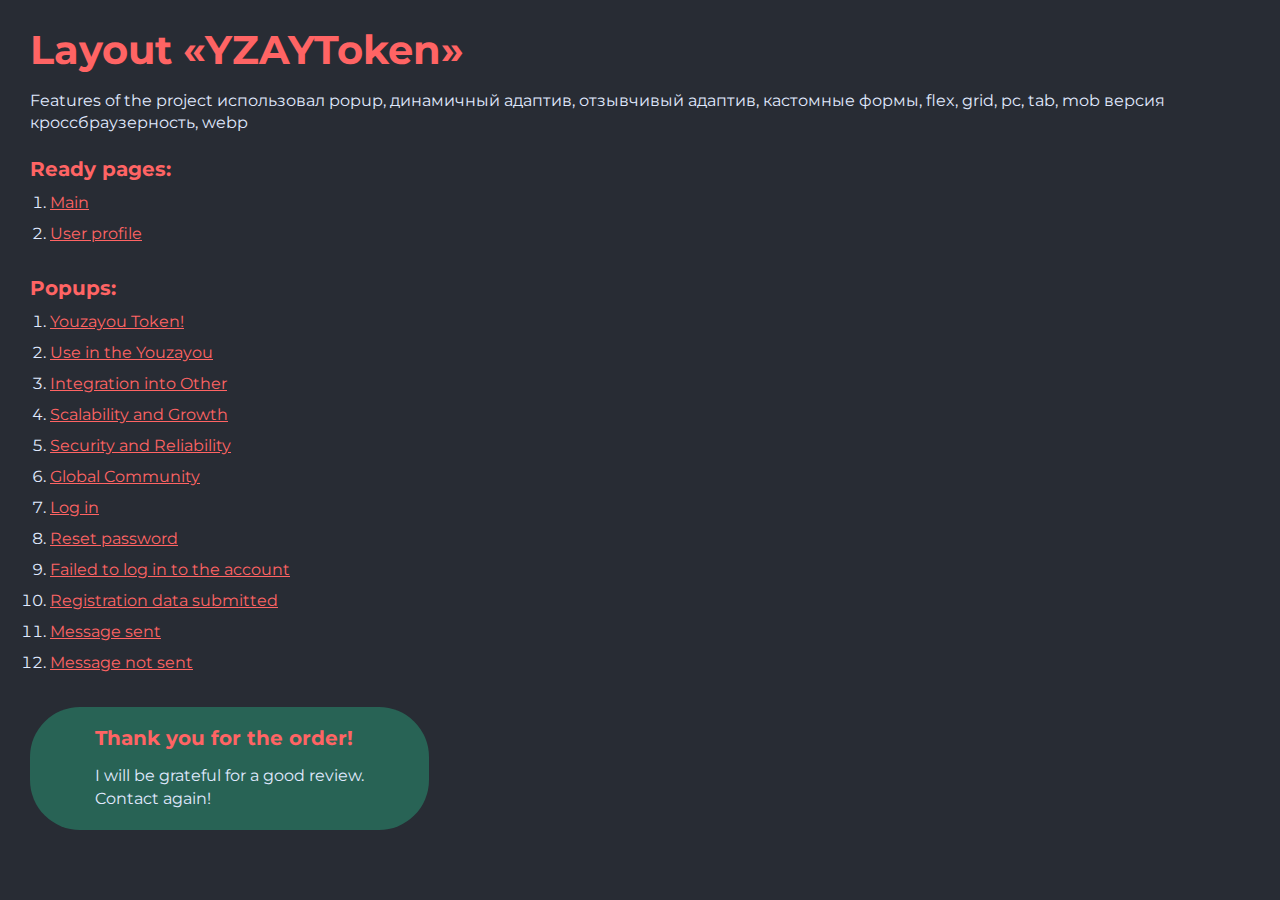
==== index.html @ 387fd281 "Add files via upload" ====
<!DOCTYPE html>
<html>

<head>
	<meta charset="UTF-8">
	<meta name="viewport" content="width=device-width, initial-scale=1.0">
	<title>Layout «YZAYToken»</title>
</head>

<body>
	<div class="rootpage">
		<h1>Layout «YZAYToken»</h1>
		<div class="rootpage__info">
			Features of the project использовал popup, динамичный адаптив, отзывчивый адаптив, кастомные формы, flex, grid, pc, tab, mob версия кроссбраузерность, webp
		</div>
		<h2>Ready pages:</h2>
		<ol class="rootpage__list">
			<li><a target="_blank" href="home.html">Main</a></li>
			<li><a target="_blank" href="profile.html">User profile</a></li>
		</ol>
		<h2>Popups:</h2>
		<ol class="rootpage__list">
			<li><a target="_blank" href="home.html#youzayou-item-01">Youzayou Token!</a></li>
			<li><a target="_blank" href="home.html#youzayou-item-02">Use in the Youzayou</a></li>
			<li><a target="_blank" href="home.html#youzayou-item-03">Integration into Other</a></li>
			<li><a target="_blank" href="home.html#youzayou-item-04">Scalability and Growth</a></li>
			<li><a target="_blank" href="home.html#youzayou-item-05">Security and Reliability</a></li>
			<li><a target="_blank" href="home.html#youzayou-item-06">Global Community</a></li>
			<li><a target="_blank" href="home.html#log-in-popup">Log in</a></li>
			<li><a target="_blank" href="home.html#reset-popup">Reset password</a></li>
			<li><a target="_blank" href="home.html#failed-popup">Failed to log in to the account</a></li>
			<li><a target="_blank" href="home.html#submitted-popup">Registration data submitted</a></li>
			<li><a target="_blank" href="home.html#sent-popup">Message sent</a></li>
			<li><a target="_blank" href="home.html#not-sent-popup">Message not sent</a></li>
		</ol>
		<div class="rootpage__tnx">
			<h2>Thank you for the order!</h2>
			<p>I will be grateful for a good review.</p>
			<p>Contact again!</p>
		</div>
	</div>
</body>
<style>
	@charset "UTF-8";
	@import url("https://fonts.googleapis.com/css?family=Montserrat:regular,700&display=swap");

	*,
	*::before,
	*::after {
		padding: 0px;
		margin: 0px;
		border: 0px;
		box-sizing: border-box;
	}

	html,
	body {
		height: 100%;
		margin: 0;
		padding: 0;
		min-width: 320px;
		width: 100%;
		color: #e0eaff;
		background: #282c34;
	}

	body {
		font-family: Montserrat;
		font-size: 100%;
		line-height: 1;
		font-size: 1rem;
	}

	a {
		text-decoration: underline;
		color: #ff6464;
	}

	a:visited {
		text-decoration: underline;
		color: #ff6464;
	}

	a:hover {
		text-decoration: none;
	}

	ul li {
		list-style: none;
	}

	img {
		vertical-align: top;
	}

	.wrapper {
		width: 100%;
		min-height: 100%;
		overflow: hidden;
	}

	.rootpage {
		padding: 30px;
		display: flex;
		flex-direction: column;
		align-items: flex-start;
	}

	@media (max-width: 767px) {
		.rootpage {
			padding: 30px 15px;
		}
	}

	h1 {
		color: #ff6464;
		font-size: 2.5rem;
		margin: 0px 0px 1.25rem 0px;
	}

	@media (max-width: 767px) {
		h1 {
			font-size: 1.85rem;
			margin: 0px 0px 1.25rem 0px;
		}
	}

	h2 {
		color: #ff6464;
		font-size: 1.25rem;
		margin: 0px 0px 1rem 0px;
	}

	@media (max-width: 767px) {
		h2 {
			font-size: 1.125rem;
			margin: 0px 0px 1rem 0px;
		}
	}

	.rootpage__info {
		line-height: 140%;
		margin: 0px 0px 1.5rem 0px;
	}

	.rootpage__list {
		margin: 0px 0px 2.25rem 1.25rem;
	}

	.rootpage__list li:not(:last-child) {
		margin: 0px 0px 15px 0px;
	}

	.rootpage__contacts,
	.rootpage__tnx {
		border-radius: 50px;
		padding: 20px 65px;
		line-height: 140%;
	}

	@media (max-width: 767px) {

		.rootpage__contacts,
		.rootpage__tnx {
			border-radius: 40px;
			padding: 20px;
		}
	}

	.rootpage__contacts {
		background: #834f8f;
	}

	.rootpage__contacts a {
		color: #ffeb3b;
	}

	.rootpage__tnx {
		background: #286355;
		margin: 0px 0px 1rem 0px;
	}

	::-webkit-scrollbar {
		background-color: hsl(228, 4%, 15%);
	}

	::-webkit-scrollbar-thumb {
		background-color: hsl(228, 4%, 25%);
	}

	::-webkit-scrollbar-thumb:hover {
		background-color: hsl(228, 4%, 35%);
	}
</style>

</html>
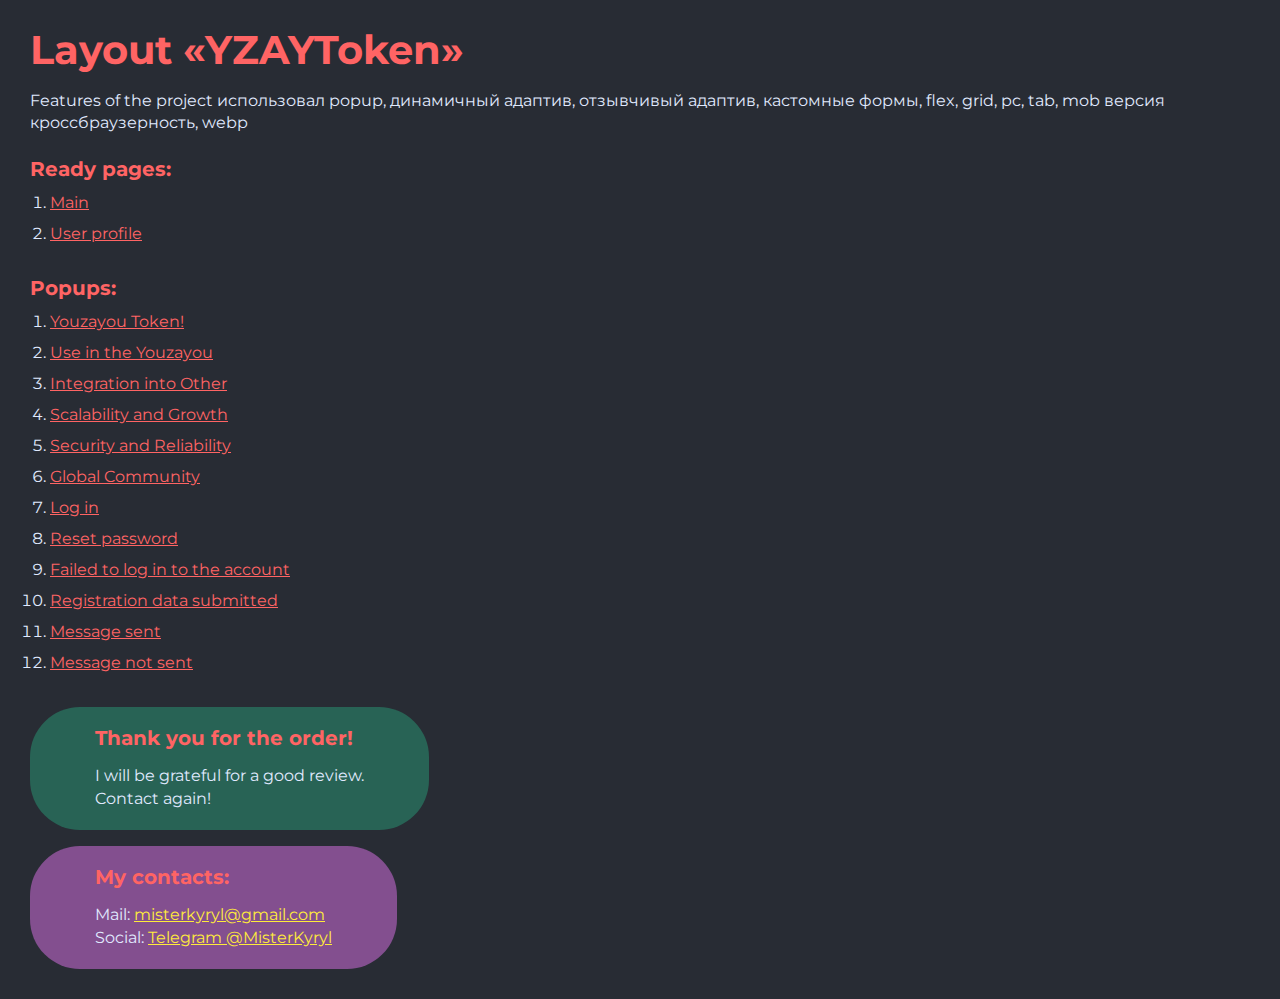
==== commit 717a8c22: "Add files via upload" ====
--- a/index.html
+++ b/index.html
@@ -11,7 +11,8 @@
 	<div class="rootpage">
 		<h1>Layout «YZAYToken»</h1>
 		<div class="rootpage__info">
-			Features of the project использовал popup, динамичный адаптив, отзывчивый адаптив, кастомные формы, flex, grid, pc, tab, mob версия кроссбраузерность, webp
+			Features of the project использовал popup, динамичный адаптив, отзывчивый адаптив, кастомные формы, flex, grid, pc, tab, mob версия
+			кроссбраузерность, webp
 		</div>
 		<h2>Ready pages:</h2>
 		<ol class="rootpage__list">
@@ -38,6 +39,11 @@
 			<p>I will be grateful for a good review.</p>
 			<p>Contact again!</p>
 		</div>
+		<div class="rootpage__contacts">
+			<h2>My contacts:</h2>
+			<p>Mail: <a href="mailto:misterkyryl@gmail.com<">misterkyryl@gmail.com</a></p>
+			<p>Social: <a href="https://t.me/MisterKyryl">Telegram @MisterKyryl</a></p>
+		</div>
 	</div>
 </body>
 <style>
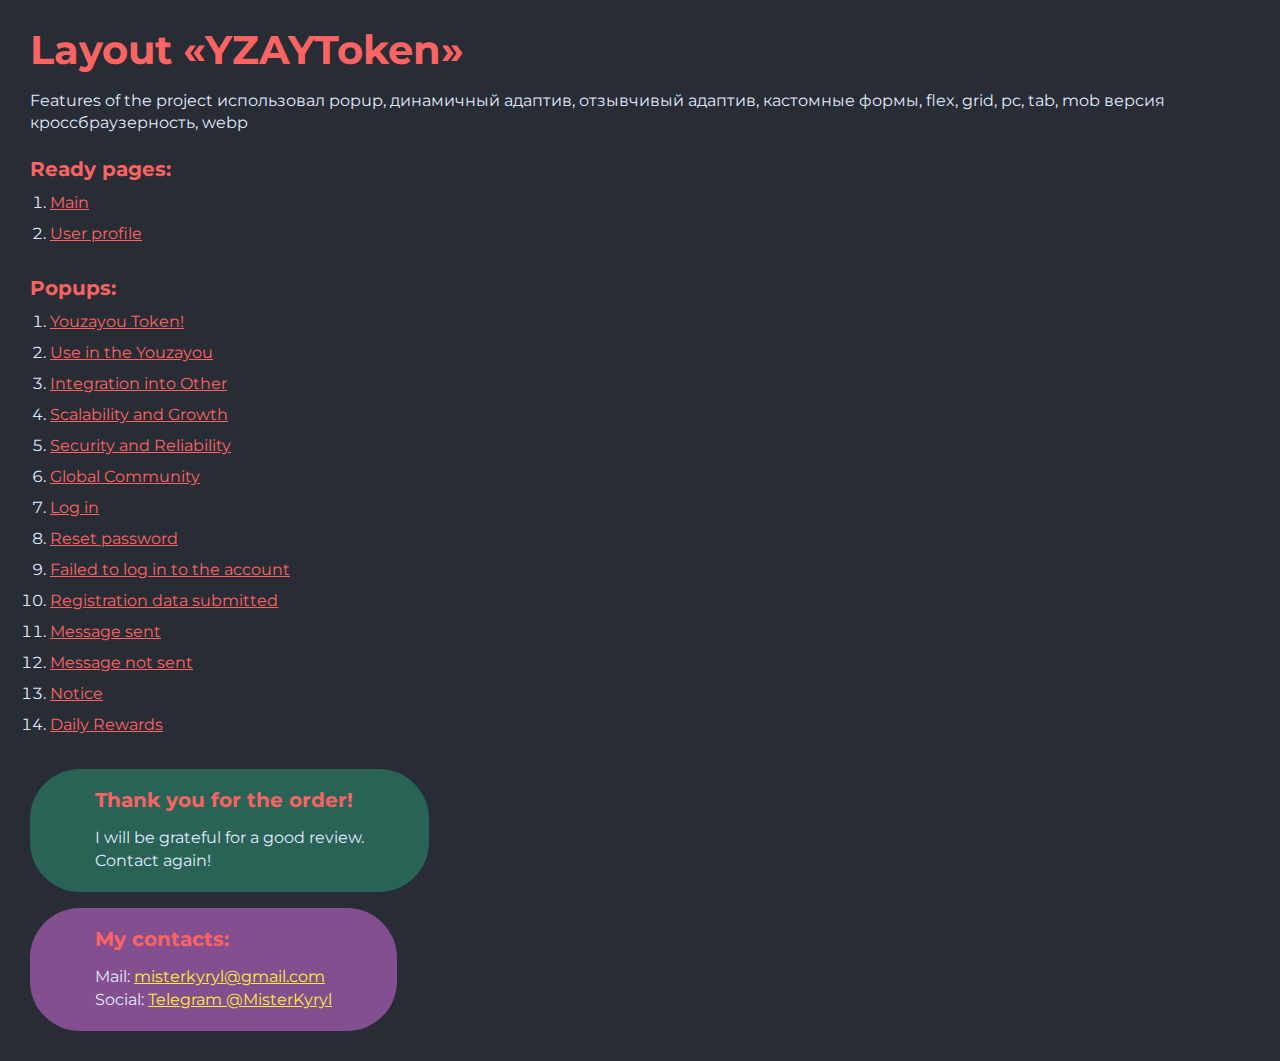
==== commit 0eaf0871: "Add files via upload" ====
--- a/index.html
+++ b/index.html
@@ -33,6 +33,8 @@
 			<li><a target="_blank" href="home.html#submitted-popup">Registration data submitted</a></li>
 			<li><a target="_blank" href="home.html#sent-popup">Message sent</a></li>
 			<li><a target="_blank" href="home.html#not-sent-popup">Message not sent</a></li>
+			<li><a target="_blank" href="home.html#notice">Notice</a></li>
+			<li><a target="_blank" href="home.html#daily-rewards">Daily Rewards</a></li>
 		</ol>
 		<div class="rootpage__tnx">
 			<h2>Thank you for the order!</h2>
